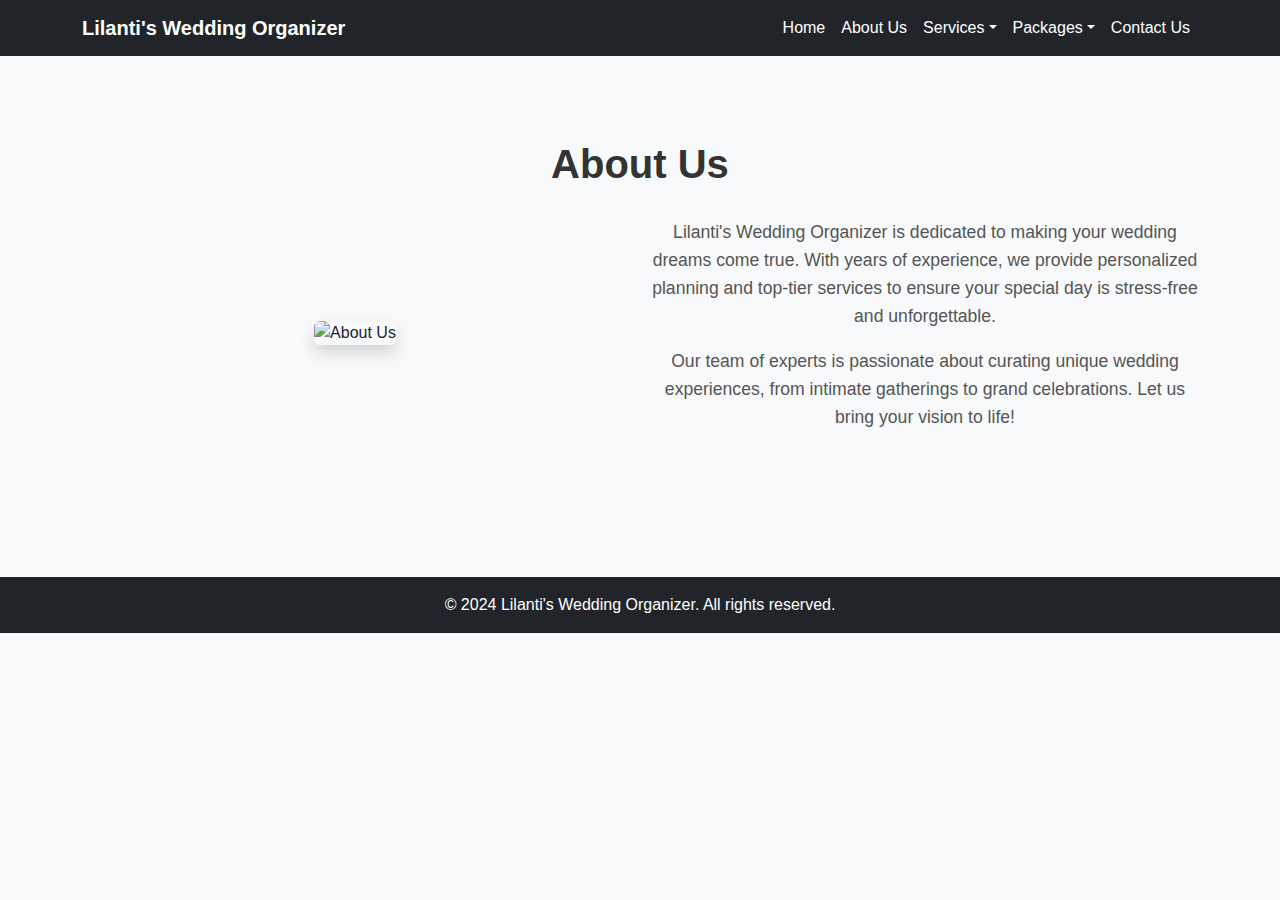
==== about.html @ ecf85866 "Add files via upload" ====
<!DOCTYPE html>
<html lang="en">
<head>
    <meta charset="UTF-8">
    <meta name="viewport" content="width=device-width, initial-scale=1.0">
    <title>About Us - Lilanti's Wedding Organizer</title>
    
    <!-- Bootstrap CSS -->
    <link href="https://cdn.jsdelivr.net/npm/bootstrap@5.3.0/dist/css/bootstrap.min.css" rel="stylesheet">
    
    <!-- Custom CSS -->
    <link rel="stylesheet" href="aboutstyle.css">
</head>
<body>

   <!-- Navbar -->
   <nav class="navbar navbar-expand-lg navbar-dark bg-dark fixed-top">
    <div class="container">
        <a class="navbar-brand" href="#">Lilanti's Wedding Organizer</a>
        <button class="navbar-toggler" type="button" data-bs-toggle="collapse" data-bs-target="#navbarNav">
            <span class="navbar-toggler-icon"></span>
        </button>
        <div class="collapse navbar-collapse" id="navbarNav">
            <ul class="navbar-nav ms-auto">
                <li class="nav-item"><a class="nav-link active" href="home.html">Home</a></li>
                <li class="nav-item"><a class="nav-link" href="#">About Us</a></li>
                <li class="nav-item dropdown">
                    <a class="nav-link dropdown-toggle" href="services.html" id="servicesDropdown" role="button" data-bs-toggle="dropdown">Services</a>
                    <ul class="dropdown-menu">
                        <li><a class="dropdown-item" href="indoor.html">Indoor Venue</a></li>
                        <li><a class="dropdown-item" href="outdoor.html">Outdoor Venue</a></li>
                        <li><a class="dropdown-item" href="makeup.html">Make Up</a></li>
                        <li><a class="dropdown-item" href="weddingdress.html">Wedding Dress</a></li>
                    </ul>
                </li>
                <li class="nav-item dropdown">
                    <a class="nav-link dropdown-toggle" href="packages.html" id="packagesDropdown" role="button" data-bs-toggle="dropdown">Packages</a>
                    <ul class="dropdown-menu">
                        <li><a class="dropdown-item" href="intimate.html">Intimate Package</a></li>
                        <li><a class="dropdown-item" href="deatilstandard.html">Standard Package</a></li>
                        <li><a class="dropdown-item" href="premium.html">Premium Package</a></li>
                    </ul>
                </li>
                <li class="nav-item"><a class="nav-link" href="contact.html">Contact Us</a></li>
            </ul>
        </div>
    </div>
</nav>

    <!-- About Us Section -->
    <section class="about-us">
        <div class="container">
            <h1 class="section-title text-center">About Us</h1>
            <div class="row align-items-center">
                <div class="col-md-6">
                    <img src="image/venueIn.jpeg" alt="About Us" class="img-fluid rounded shadow">
                </div>
                <div class="col-md-6">
                    <p>
                        Lilanti's Wedding Organizer is dedicated to making your wedding dreams come true.
                        With years of experience, we provide personalized planning and top-tier services
                        to ensure your special day is stress-free and unforgettable.
                    </p>
                    <p>
                        Our team of experts is passionate about curating unique wedding experiences, 
                        from intimate gatherings to grand celebrations. Let us bring your vision to life!
                    </p>
                </div>
            </div>
        </div>
    </section>

    <!-- Footer -->
    <footer class="bg-dark text-white text-center p-3">
        &copy; 2024 Lilanti's Wedding Organizer. All rights reserved.
    </footer>

    <!-- Bootstrap & jQuery -->
    <script src="https://code.jquery.com/jquery-3.6.0.min.js"></script>
    <script src="https://cdn.jsdelivr.net/npm/bootstrap@5.3.0/dist/js/bootstrap.bundle.min.js"></script>
    <script src="script.js"></script>

</body>
</html>
---- aboutstyle.css ----
body {
    font-family: Arial, sans-serif;
    background-color: #f8f9fa;
    padding-top: 60px;
}

/* Navbar */
.navbar-brand {
    font-weight: bold;
}

.navbar-nav .nav-item .nav-link {
    color: white;
    transition: 0.3s;
}

.navbar-nav .nav-item .nav-link:hover {
    color: #f8b400;
}

/* About Us Section */
.about-us {
    padding: 80px 0;
    text-align: center;
}

.about-us .section-title {
    font-size: 2.5rem;
    font-weight: bold;
    margin-bottom: 30px;
    color: #333;
}

.about-us p {
    font-size: 1.1rem;
    color: #555;
    line-height: 1.6;
}

.about-us img {
    max-width: 100%;
    height: auto;
    border-radius: 10px;
}

/* Footer */
footer {
    background-color: #000;
    color: #fff;
    margin-top: 50px;
}

/* RESPONSIVENESS  */
/* Untuk layar kecil (HP) */
@media (max-width: 768px) {
    .contact-us {
        padding: 40px 20px;
    }

    .contact-us .section-title {
        font-size: 1.75rem;
    }

    .contact-us p {
        font-size: 0.9rem;
    }

    form .form-control {
        font-size: 0.875rem;
        padding: 0.5rem;
    }

    form .btn-primary {
        font-size: 0.875rem;
        padding: 0.5rem;
    }
}

/* Untuk layar sangat kecil (HP ukuran kecil) */
@media (max-width: 480px) {
    .contact-us {
        padding: 30px 15px;
    }

    .contact-us .section-title {
        font-size: 1.5rem;
    }

    .contact-us p {
        font-size: 0.875rem;
    }

    form .form-control {
        font-size: 0.875rem;
        padding: 0.5rem;
    }

    form .btn-primary {
        font-size: 0.875rem;
        padding: 0.5rem;
    }
}

/* Untuk layar besar (desktop) */
@media (min-width: 992px) {
    .contact-us .section-title {
        font-size: 2.5rem;
    }

    .contact-us p {
        font-size: 1.1rem;
    }

    form .form-control {
        font-size: 1rem;
        padding: 1rem;
    }

    form .btn-primary {
        font-size: 1rem;
        padding: 1rem;
    }
}
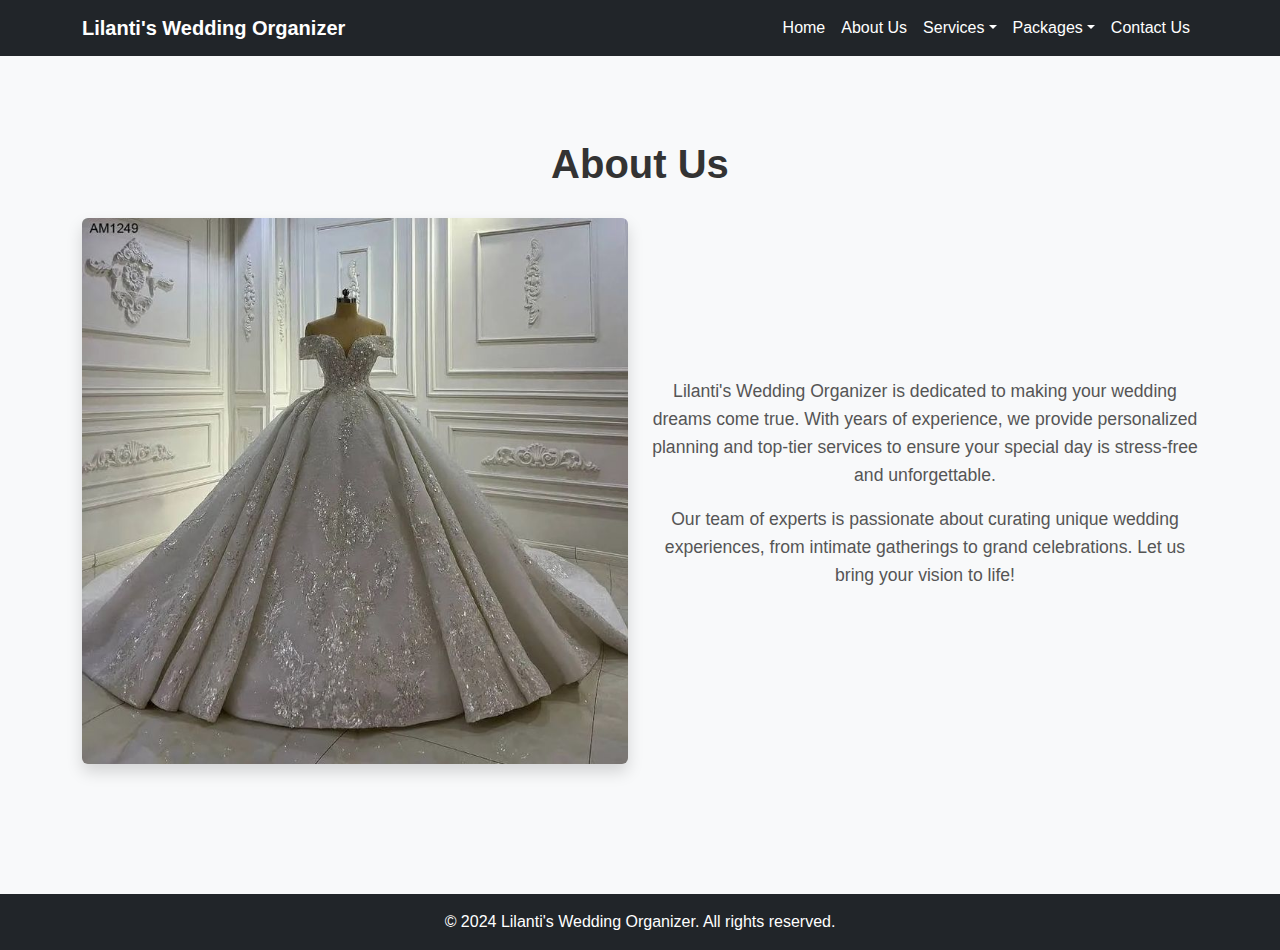
==== commit cd8f3170: "Update about.html" ====
--- a/about.html
+++ b/about.html
@@ -16,14 +16,14 @@
    <!-- Navbar -->
    <nav class="navbar navbar-expand-lg navbar-dark bg-dark fixed-top">
     <div class="container">
-        <a class="navbar-brand" href="#">Lilanti's Wedding Organizer</a>
+        <a class="navbar-brand" href="index.html">Lilanti's Wedding Organizer</a>
         <button class="navbar-toggler" type="button" data-bs-toggle="collapse" data-bs-target="#navbarNav">
             <span class="navbar-toggler-icon"></span>
         </button>
         <div class="collapse navbar-collapse" id="navbarNav">
             <ul class="navbar-nav ms-auto">
-                <li class="nav-item"><a class="nav-link active" href="home.html">Home</a></li>
-                <li class="nav-item"><a class="nav-link" href="#">About Us</a></li>
+                <li class="nav-item"><a class="nav-link active" href="index.html">Home</a></li>
+                <li class="nav-item"><a class="nav-link" href="about.html">About Us</a></li>
                 <li class="nav-item dropdown">
                     <a class="nav-link dropdown-toggle" href="services.html" id="servicesDropdown" role="button" data-bs-toggle="dropdown">Services</a>
                     <ul class="dropdown-menu">
@@ -53,7 +53,7 @@
             <h1 class="section-title text-center">About Us</h1>
             <div class="row align-items-center">
                 <div class="col-md-6">
-                    <img src="image/venueIn.jpeg" alt="About Us" class="img-fluid rounded shadow">
+                    <img src="dress.jpeg" alt="About Us" class="img-fluid rounded shadow">
                 </div>
                 <div class="col-md-6">
                     <p>
